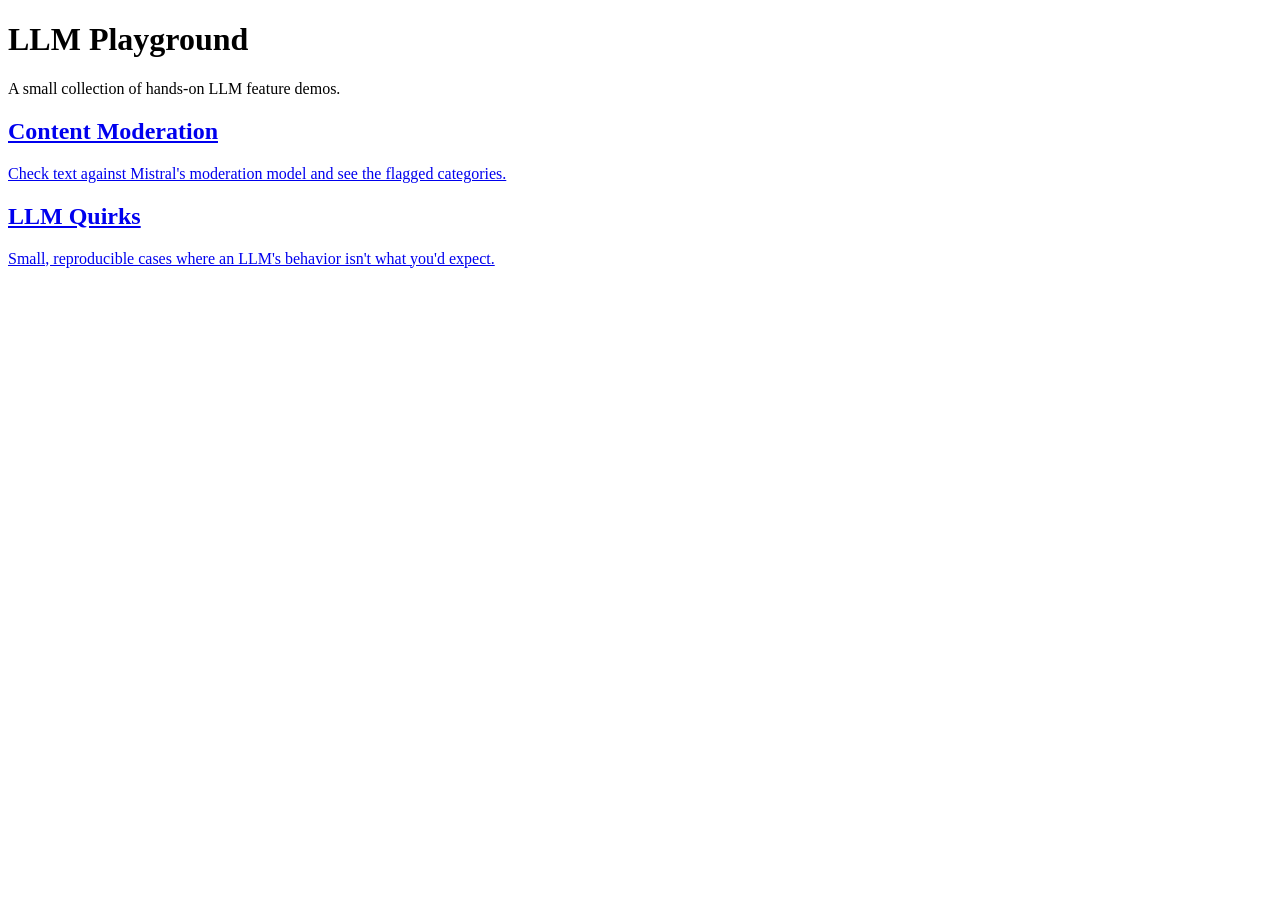
==== frontend/index.html @ dbcf2748 "Initial LLM Playground prototype: moderation + LLM Quirks features - FastAPI backend serving both th" ====
<!doctype html>
<html lang="en">
<head>
  <meta charset="utf-8" />
  <meta name="viewport" content="width=device-width, initial-scale=1" />
  <title>LLM Playground</title>
  <link rel="stylesheet" href="/assets/css/style.css" />
</head>
<body>
  <header>
    <h1>LLM Playground</h1>
    <p>A small collection of hands-on LLM feature demos.</p>
  </header>

  <main>
    <div class="feature-grid">
      <a class="feature-card" href="/features/moderation/">
        <h2>Content Moderation</h2>
        <p>Check text against Mistral's moderation model and see the flagged categories.</p>
      </a>
      <a class="feature-card" href="/features/llm-quirks/">
        <h2>LLM Quirks</h2>
        <p>Small, reproducible cases where an LLM's behavior isn't what you'd expect.</p>
      </a>
    </div>
  </main>
</body>
</html>
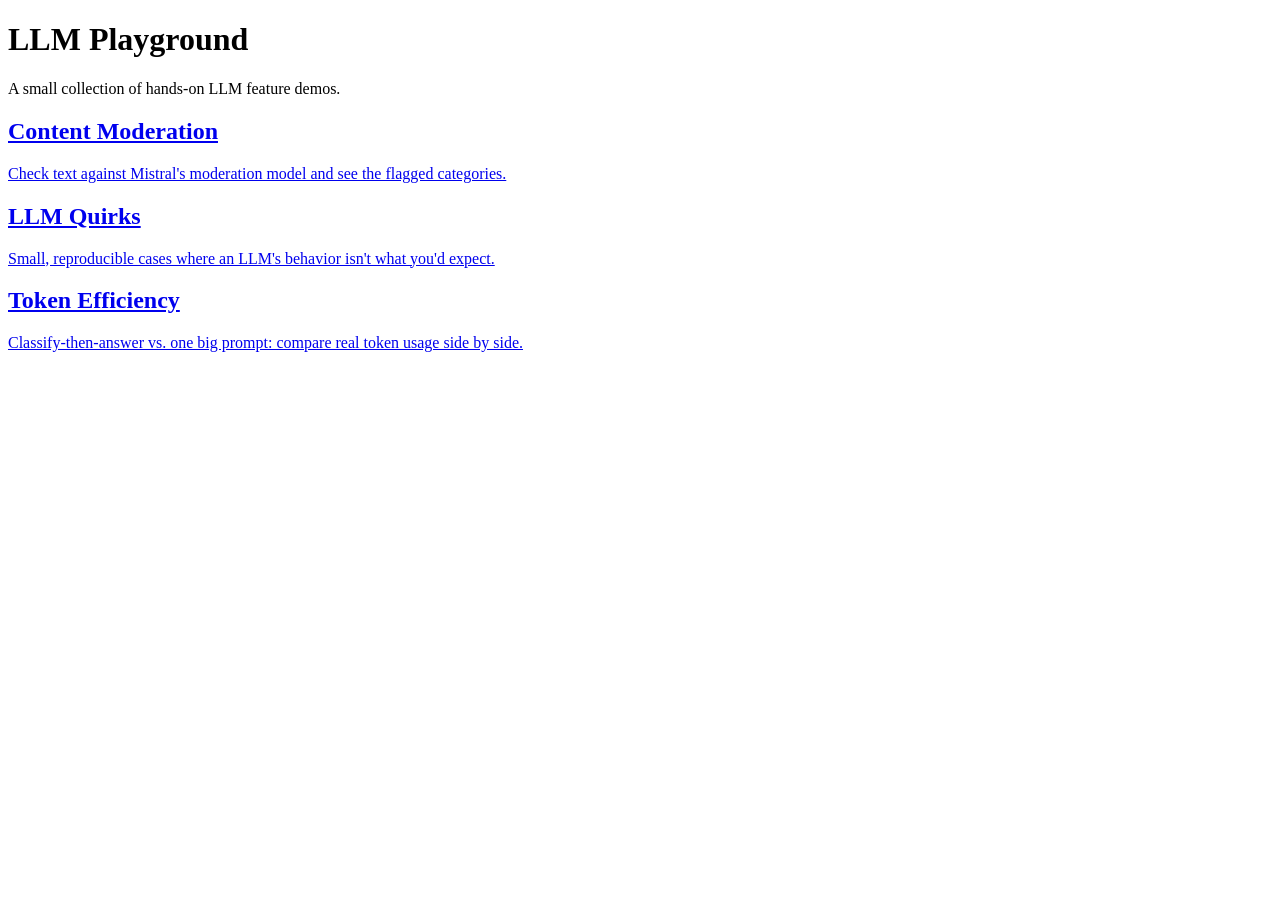
==== commit 0dd14c6d: "Add Token Efficiency feature Compares classify-then-answer against stuffing the whole product catalo" ====
--- a/frontend/index.html
+++ b/frontend/index.html
@@ -22,6 +22,10 @@
         <h2>LLM Quirks</h2>
         <p>Small, reproducible cases where an LLM's behavior isn't what you'd expect.</p>
       </a>
+      <a class="feature-card" href="/features/token-efficiency/">
+        <h2>Token Efficiency</h2>
+        <p>Classify-then-answer vs. one big prompt: compare real token usage side by side.</p>
+      </a>
     </div>
   </main>
 </body>
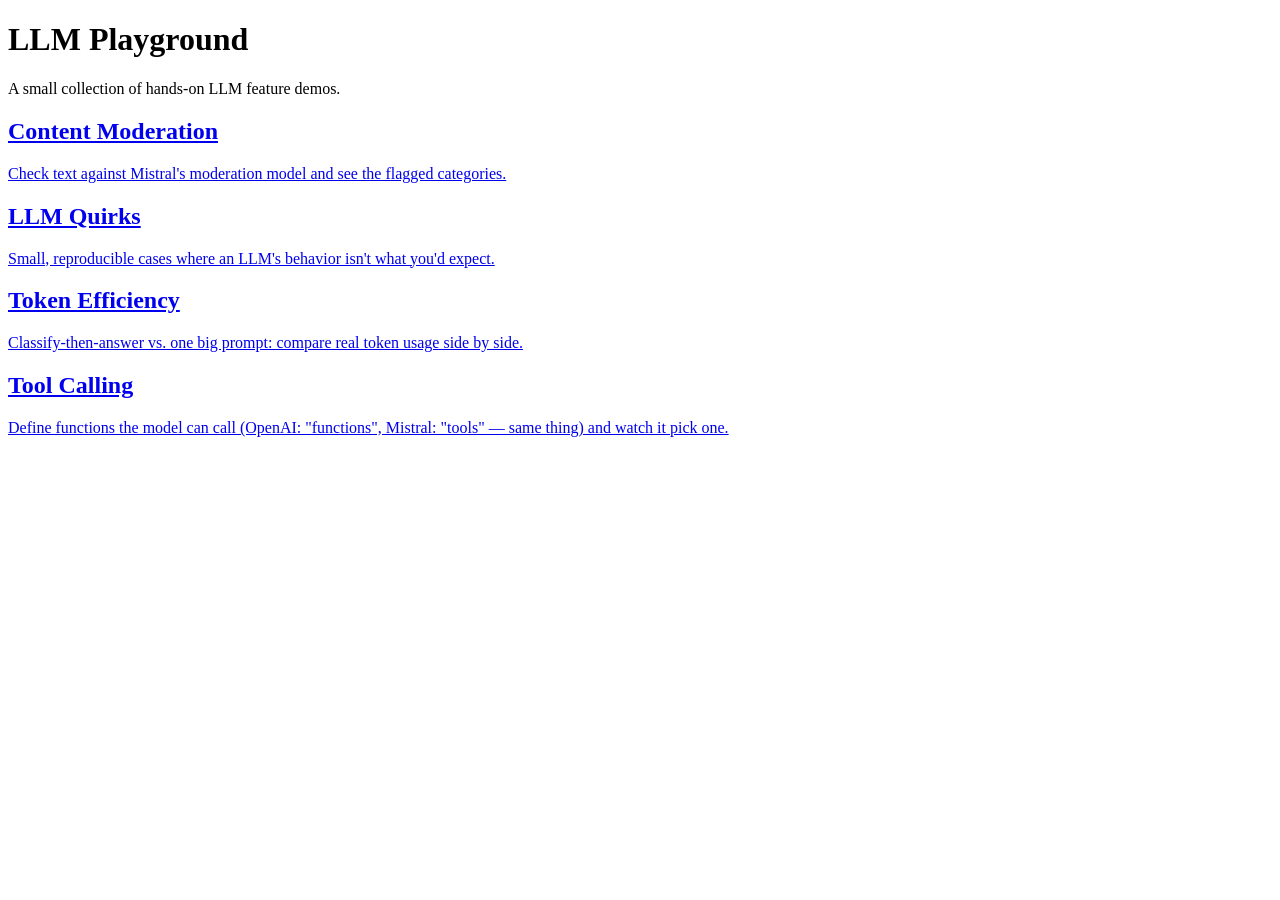
==== commit 0273dae0: "Add Tool Calling feature User defines functions (name, description, parameters, a fixed mock result)" ====
--- a/frontend/index.html
+++ b/frontend/index.html
@@ -26,6 +26,10 @@
         <h2>Token Efficiency</h2>
         <p>Classify-then-answer vs. one big prompt: compare real token usage side by side.</p>
       </a>
+      <a class="feature-card" href="/features/tool-calling/">
+        <h2>Tool Calling</h2>
+        <p>Define functions the model can call (OpenAI: "functions", Mistral: "tools" — same thing) and watch it pick one.</p>
+      </a>
     </div>
   </main>
 </body>
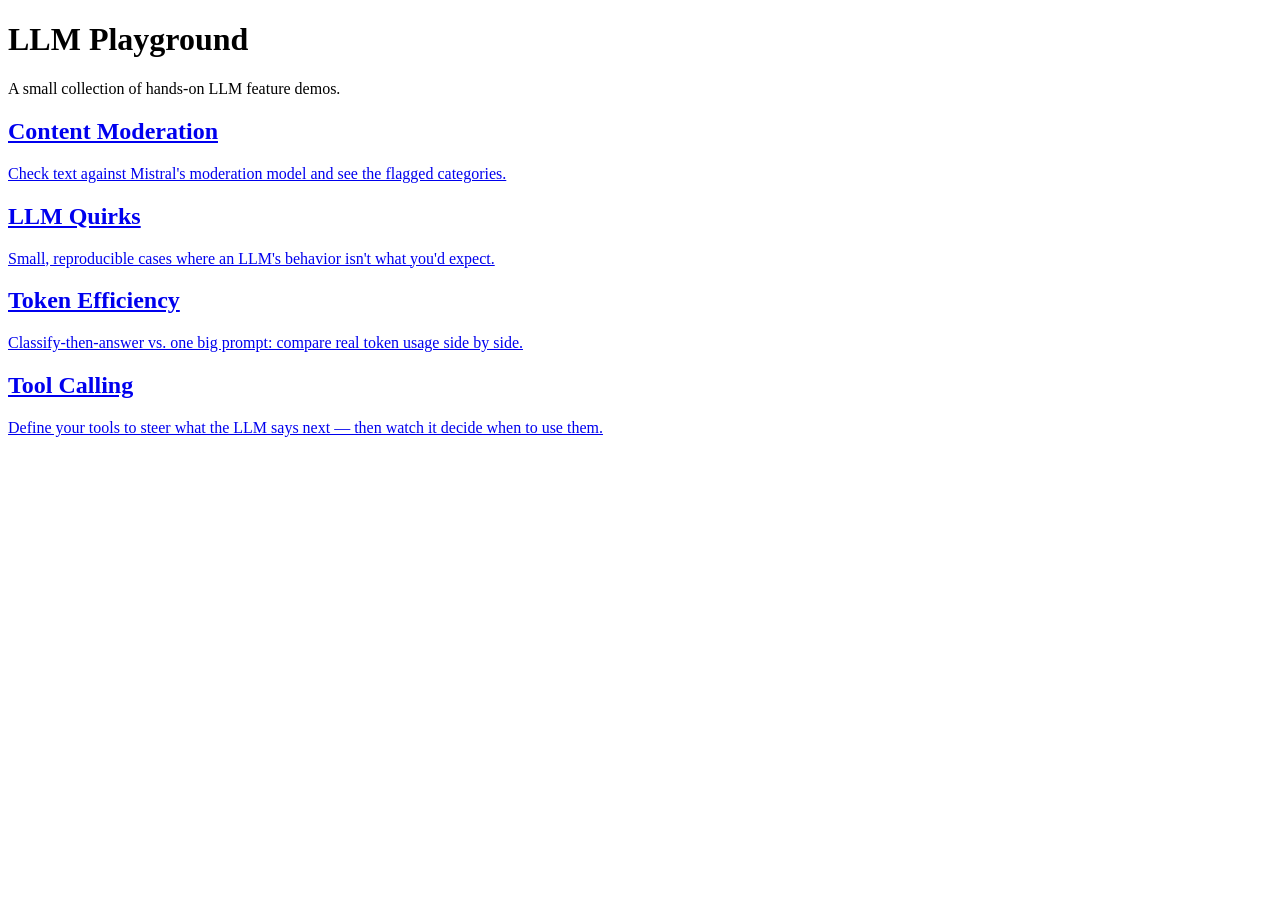
==== commit d2f8e494: "Split Tool Calling into custom + template functions - Custom functions: user-authored name/descripti" ====
--- a/frontend/index.html
+++ b/frontend/index.html
@@ -28,7 +28,7 @@
       </a>
       <a class="feature-card" href="/features/tool-calling/">
         <h2>Tool Calling</h2>
-        <p>Define functions the model can call (OpenAI: "functions", Mistral: "tools" — same thing) and watch it pick one.</p>
+        <p>Define your tools to steer what the LLM says next — then watch it decide when to use them.</p>
       </a>
     </div>
   </main>
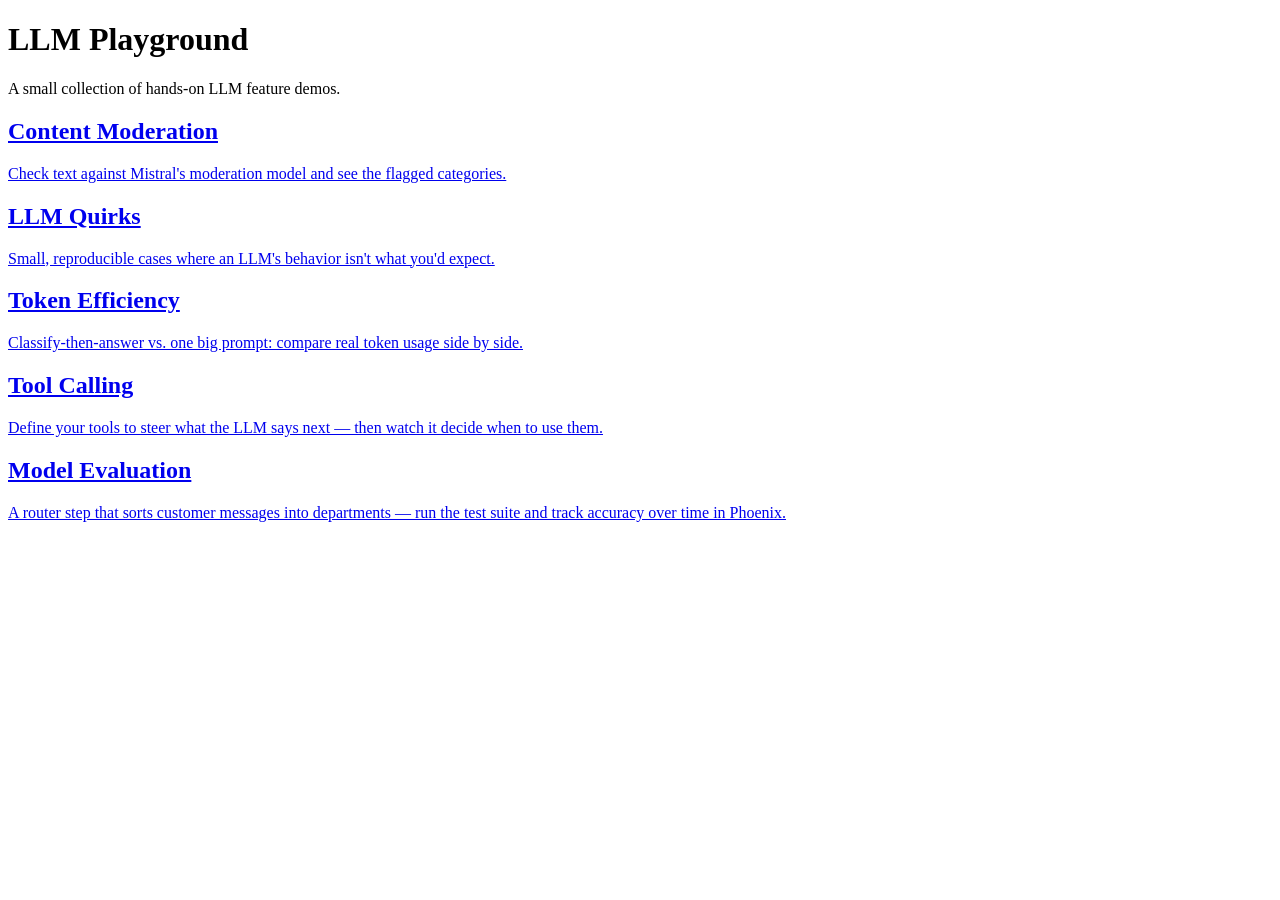
==== commit b9727ab0: "Add Model Evaluation feature: LangChain router + Phoenix eval tracking First step ("router step") of" ====
--- a/frontend/index.html
+++ b/frontend/index.html
@@ -30,6 +30,10 @@
         <h2>Tool Calling</h2>
         <p>Define your tools to steer what the LLM says next — then watch it decide when to use them.</p>
       </a>
+      <a class="feature-card" href="/features/model-evaluation/">
+        <h2>Model Evaluation</h2>
+        <p>A router step that sorts customer messages into departments — run the test suite and track accuracy over time in Phoenix.</p>
+      </a>
     </div>
   </main>
 </body>
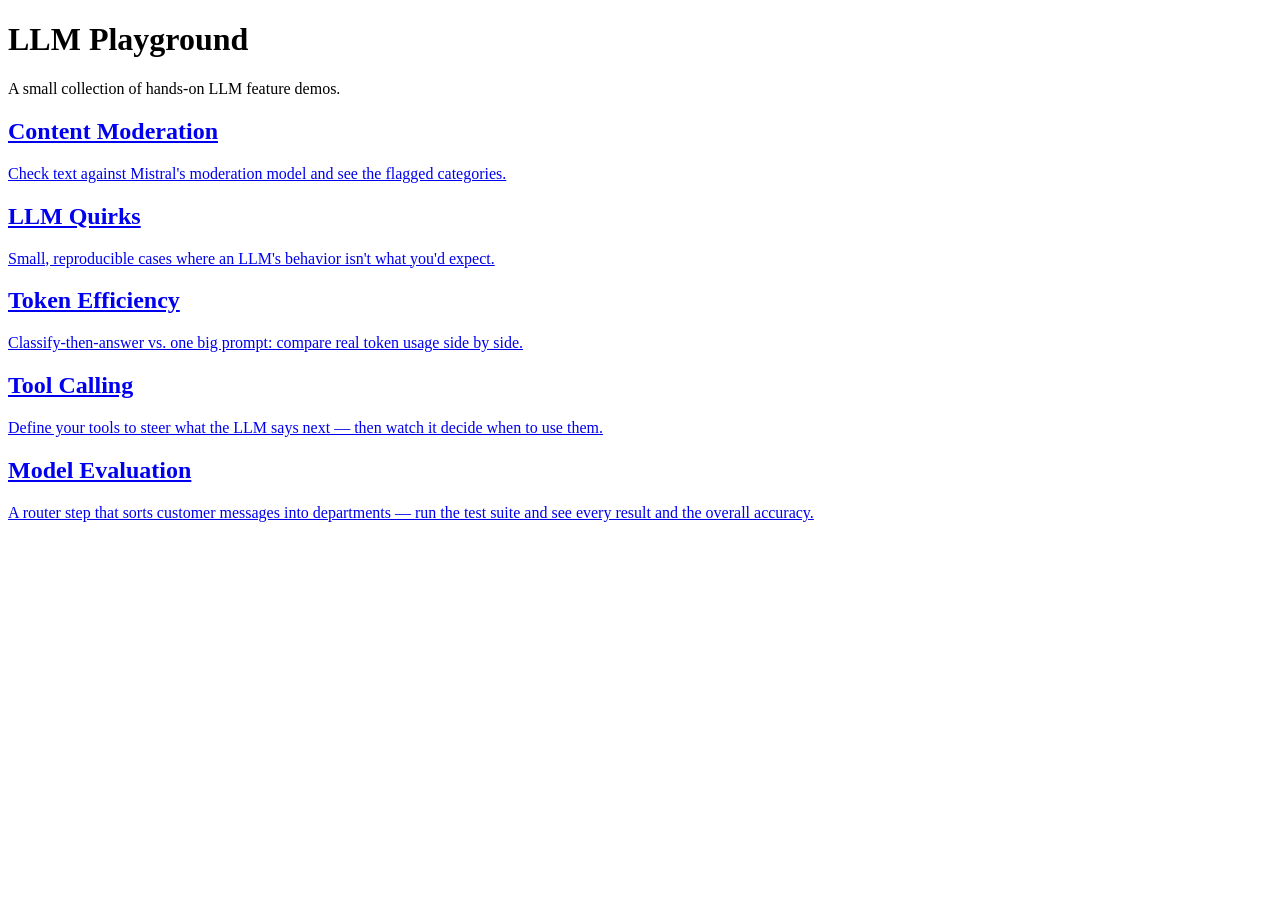
==== commit 1bd35c1c: "Remove Phoenix integration from Model Evaluation Full removal, not just hiding: arize-phoenix-client" ====
--- a/frontend/index.html
+++ b/frontend/index.html
@@ -32,7 +32,7 @@
       </a>
       <a class="feature-card" href="/features/model-evaluation/">
         <h2>Model Evaluation</h2>
-        <p>A router step that sorts customer messages into departments — run the test suite and track accuracy over time in Phoenix.</p>
+        <p>A router step that sorts customer messages into departments — run the test suite and see every result and the overall accuracy.</p>
       </a>
     </div>
   </main>
